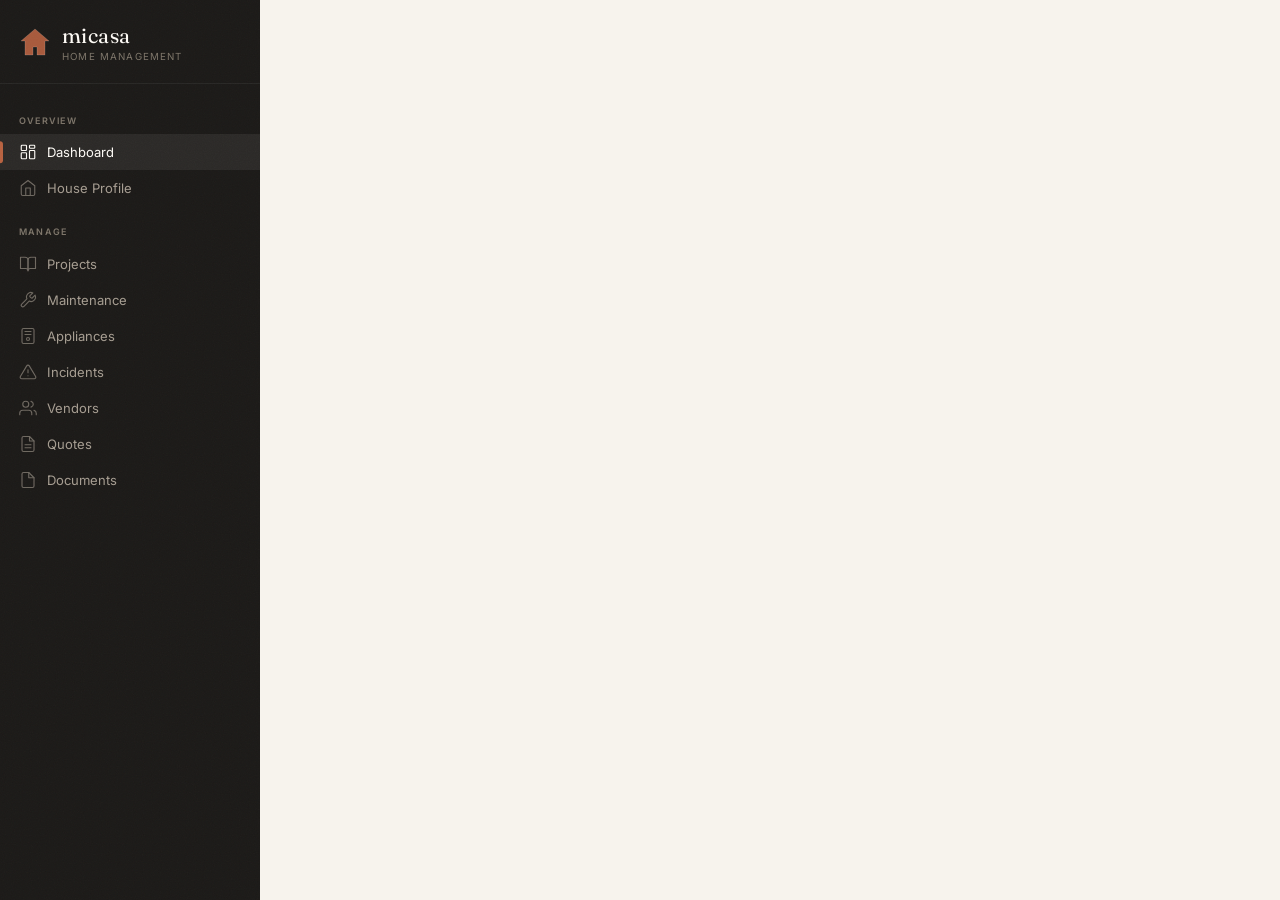
==== web/index.html @ 3060ce71 "feat: add standalone REST API server (micasa-web) with web frontend Add a separate HTTP server binar" ====
<!DOCTYPE html>
<html lang="en">
<head>
<meta charset="UTF-8">
<meta name="viewport" content="width=device-width, initial-scale=1.0">
<title>micasa — Home Management</title>
<link rel="preconnect" href="https://fonts.googleapis.com">
<link rel="preconnect" href="https://fonts.gstatic.com" crossorigin>
<link href="https://fonts.googleapis.com/css2?family=DM+Serif+Display:ital@0;1&family=Fraunces:ital,opsz,wght@0,9..144,300..900;1,9..144,300..900&family=Inter:wght@300..700&family=JetBrains+Mono:wght@400;500&display=swap" rel="stylesheet">
<style>
/* ═══════════════════════════════════════════
   CSS CUSTOM PROPERTIES
   ═══════════════════════════════════════════ */
:root {
  /* Palette — warm earth, sage, slate */
  --clay:        #B8613F;
  --clay-light:  #D4885E;
  --clay-dark:   #8F4A2E;
  --sage:        #7A8B6F;
  --sage-light:  #A3B496;
  --sage-pale:   #E8EDE4;
  --slate:       #5B7B8A;
  --slate-light: #8AACBA;
  --slate-pale:  #E3EDF1;

  /* Neutrals */
  --linen:       #F7F3ED;
  --cream:       #FFFCF7;
  --warm-100:    #F0EBE3;
  --warm-200:    #E3DCD2;
  --warm-300:    #C9C0B4;
  --warm-400:    #A69D91;
  --warm-500:    #7D7569;
  --warm-600:    #5A544A;
  --charcoal:    #2D2A26;
  --ink:         #1A1816;

  /* Semantic */
  --danger:      #C45041;
  --danger-bg:   #FDF0EE;
  --warning:     #C4883A;
  --warning-bg:  #FDF6ED;
  --success:     #5A8A5E;
  --success-bg:  #EFF5EF;
  --info:        #5B7B8A;
  --info-bg:     #EDF3F6;

  /* Typography */
  --font-display: 'Fraunces', 'DM Serif Display', Georgia, serif;
  --font-body:    'Inter', -apple-system, sans-serif;
  --font-mono:    'JetBrains Mono', monospace;

  /* Spacing */
  --sidebar-w: 260px;
  --header-h:  0px;
  --radius:    10px;
  --radius-sm: 6px;
  --radius-lg: 16px;

  /* Shadows */
  --shadow-sm:  0 1px 3px rgba(45,42,38,.06), 0 1px 2px rgba(45,42,38,.04);
  --shadow-md:  0 4px 12px rgba(45,42,38,.08), 0 2px 4px rgba(45,42,38,.04);
  --shadow-lg:  0 12px 40px rgba(45,42,38,.12), 0 4px 12px rgba(45,42,38,.06);
  --shadow-xl:  0 24px 60px rgba(45,42,38,.16), 0 8px 20px rgba(45,42,38,.08);

  /* Transitions */
  --ease-out: cubic-bezier(.16,1,.3,1);
  --ease-spring: cubic-bezier(.34,1.56,.64,1);
}

/* ═══════════════════════════════════════════
   RESET & BASE
   ═══════════════════════════════════════════ */
*, *::before, *::after { box-sizing: border-box; margin: 0; padding: 0; }

html {
  font-size: 15px;
  -webkit-font-smoothing: antialiased;
  -moz-osx-font-smoothing: grayscale;
}

body {
  font-family: var(--font-body);
  color: var(--charcoal);
  background: var(--linen);
  line-height: 1.6;
  overflow: hidden;
  height: 100vh;
}

h1,h2,h3,h4 {
  font-family: var(--font-display);
  font-weight: 400;
  line-height: 1.2;
  letter-spacing: -0.01em;
}

a { color: var(--clay); text-decoration: none; }
a:hover { color: var(--clay-dark); }

button {
  font-family: var(--font-body);
  cursor: pointer;
  border: none;
  background: none;
  font-size: inherit;
}

input, select, textarea {
  font-family: var(--font-body);
  font-size: 0.93rem;
  border: 1.5px solid var(--warm-200);
  border-radius: var(--radius-sm);
  padding: 0.55rem 0.75rem;
  background: var(--cream);
  color: var(--charcoal);
  transition: border-color .2s, box-shadow .2s;
  width: 100%;
}

input:focus, select:focus, textarea:focus {
  outline: none;
  border-color: var(--clay);
  box-shadow: 0 0 0 3px rgba(184,97,63,.12);
}

textarea { resize: vertical; min-height: 80px; }
select { cursor: pointer; }

table {
  width: 100%;
  border-collapse: separate;
  border-spacing: 0;
}

/* Scrollbar */
::-webkit-scrollbar { width: 6px; height: 6px; }
::-webkit-scrollbar-track { background: transparent; }
::-webkit-scrollbar-thumb { background: var(--warm-300); border-radius: 3px; }
::-webkit-scrollbar-thumb:hover { background: var(--warm-400); }

/* ═══════════════════════════════════════════
   LAYOUT
   ═══════════════════════════════════════════ */
.app {
  display: flex;
  height: 100vh;
  overflow: hidden;
}

/* ═══════════════════════════════════════════
   SIDEBAR
   ═══════════════════════════════════════════ */
.sidebar {
  width: var(--sidebar-w);
  min-width: var(--sidebar-w);
  background: var(--ink);
  color: var(--warm-300);
  display: flex;
  flex-direction: column;
  overflow: hidden;
  position: relative;
  z-index: 100;
}

/* Grain texture overlay */
.sidebar::after {
  content: '';
  position: absolute;
  inset: 0;
  background: url("data:image/svg+xml,%3Csvg viewBox='0 0 256 256' xmlns='http://www.w3.org/2000/svg'%3E%3Cfilter id='n'%3E%3CfeTurbulence type='fractalNoise' baseFrequency='0.9' numOctaves='4' stitchTiles='stitch'/%3E%3C/filter%3E%3Crect width='256' height='256' filter='url(%23n)' opacity='0.04'/%3E%3C/svg%3E");
  pointer-events: none;
}

.sidebar-brand {
  padding: 1.5rem 1.25rem 1.25rem;
  border-bottom: 1px solid rgba(255,255,255,.06);
  display: flex;
  align-items: center;
  gap: 0.75rem;
}

.sidebar-brand svg {
  width: 32px;
  height: 32px;
  flex-shrink: 0;
}

.sidebar-brand h1 {
  font-family: var(--font-display);
  font-size: 1.4rem;
  color: var(--cream);
  font-weight: 400;
  letter-spacing: 0.02em;
  font-variation-settings: 'opsz' 48;
}

.sidebar-brand small {
  display: block;
  font-family: var(--font-body);
  font-size: 0.65rem;
  text-transform: uppercase;
  letter-spacing: 0.12em;
  color: var(--warm-500);
  margin-top: 1px;
}

.sidebar-nav {
  flex: 1;
  padding: 0.75rem 0;
  overflow-y: auto;
}

.nav-section-label {
  font-size: 0.6rem;
  text-transform: uppercase;
  letter-spacing: 0.14em;
  color: var(--warm-500);
  padding: 1.25rem 1.25rem 0.4rem;
  font-weight: 600;
}

.nav-item {
  display: flex;
  align-items: center;
  gap: 0.7rem;
  padding: 0.6rem 1.25rem;
  color: var(--warm-400);
  font-size: 0.87rem;
  font-weight: 400;
  transition: all .15s ease;
  cursor: pointer;
  position: relative;
  border: none;
  background: none;
  width: 100%;
  text-align: left;
}

.nav-item:hover {
  color: var(--cream);
  background: rgba(255,255,255,.04);
}

.nav-item.active {
  color: var(--cream);
  background: rgba(255,255,255,.07);
}

.nav-item.active::before {
  content: '';
  position: absolute;
  left: 0;
  top: 50%;
  transform: translateY(-50%);
  width: 3px;
  height: 60%;
  background: var(--clay);
  border-radius: 0 3px 3px 0;
}

.nav-item svg {
  width: 18px;
  height: 18px;
  opacity: .6;
  flex-shrink: 0;
}

.nav-item.active svg,
.nav-item:hover svg { opacity: 1; }

.nav-badge {
  margin-left: auto;
  background: var(--clay);
  color: var(--cream);
  font-size: 0.65rem;
  font-weight: 600;
  padding: 0.1rem 0.45rem;
  border-radius: 10px;
  min-width: 18px;
  text-align: center;
}

/* ═══════════════════════════════════════════
   MAIN CONTENT
   ═══════════════════════════════════════════ */
.main {
  flex: 1;
  overflow-y: auto;
  overflow-x: hidden;
  padding: 2rem 2.5rem;
  scroll-behavior: smooth;
}

.page { display: none; animation: fadeUp .35s var(--ease-out); }
.page.active { display: block; }

@keyframes fadeUp {
  from { opacity: 0; transform: translateY(12px); }
  to   { opacity: 1; transform: translateY(0); }
}

.page-header {
  display: flex;
  align-items: flex-end;
  justify-content: space-between;
  margin-bottom: 1.75rem;
  gap: 1rem;
}

.page-header h2 {
  font-size: 1.8rem;
  color: var(--ink);
  font-variation-settings: 'opsz' 48;
}

.page-header p {
  color: var(--warm-500);
  font-size: 0.85rem;
  margin-top: 0.2rem;
}

/* ═══════════════════════════════════════════
   BUTTONS
   ═══════════════════════════════════════════ */
.btn {
  display: inline-flex;
  align-items: center;
  gap: 0.4rem;
  padding: 0.55rem 1.1rem;
  border-radius: var(--radius-sm);
  font-size: 0.85rem;
  font-weight: 500;
  transition: all .2s var(--ease-out);
  white-space: nowrap;
}

.btn svg { width: 16px; height: 16px; }

.btn-primary {
  background: var(--clay);
  color: white;
  box-shadow: 0 1px 3px rgba(184,97,63,.25);
}
.btn-primary:hover {
  background: var(--clay-dark);
  transform: translateY(-1px);
  box-shadow: 0 4px 12px rgba(184,97,63,.3);
}

.btn-secondary {
  background: var(--cream);
  color: var(--charcoal);
  border: 1.5px solid var(--warm-200);
}
.btn-secondary:hover {
  border-color: var(--warm-300);
  background: white;
}

.btn-danger {
  background: var(--danger);
  color: white;
}
.btn-danger:hover { background: #a8392c; }

.btn-ghost {
  color: var(--warm-500);
  padding: 0.4rem 0.6rem;
}
.btn-ghost:hover { color: var(--charcoal); background: var(--warm-100); }

.btn-sm { padding: 0.35rem 0.75rem; font-size: 0.8rem; }

/* ═══════════════════════════════════════════
   CARDS
   ═══════════════════════════════════════════ */
.card {
  background: var(--cream);
  border-radius: var(--radius);
  border: 1px solid var(--warm-200);
  box-shadow: var(--shadow-sm);
  overflow: hidden;
}

.card-header {
  padding: 1rem 1.25rem;
  border-bottom: 1px solid var(--warm-100);
  display: flex;
  align-items: center;
  justify-content: space-between;
}

.card-header h3 {
  font-size: 1rem;
  color: var(--charcoal);
  display: flex;
  align-items: center;
  gap: 0.5rem;
}

.card-body { padding: 1.25rem; }

/* ═══════════════════════════════════════════
   DASHBOARD
   ═══════════════════════════════════════════ */
.dash-greeting {
  margin-bottom: 2rem;
}

.dash-greeting h2 {
  font-size: 2rem;
  font-variation-settings: 'opsz' 72;
  color: var(--ink);
  margin-bottom: 0.25rem;
}

.dash-greeting p {
  color: var(--warm-500);
  font-size: 0.9rem;
}

.dash-stats {
  display: grid;
  grid-template-columns: repeat(4, 1fr);
  gap: 1rem;
  margin-bottom: 2rem;
}

.stat-card {
  background: var(--cream);
  border: 1px solid var(--warm-200);
  border-radius: var(--radius);
  padding: 1.25rem;
  position: relative;
  overflow: hidden;
  transition: transform .2s var(--ease-out), box-shadow .2s;
}

.stat-card:hover {
  transform: translateY(-2px);
  box-shadow: var(--shadow-md);
}

.stat-card::before {
  content: '';
  position: absolute;
  top: 0;
  left: 0;
  right: 0;
  height: 3px;
}

.stat-card.--danger::before  { background: var(--danger); }
.stat-card.--warning::before { background: var(--warning); }
.stat-card.--success::before { background: var(--success); }
.stat-card.--info::before    { background: var(--info); }

.stat-card .stat-value {
  font-family: var(--font-display);
  font-size: 2rem;
  font-weight: 400;
  line-height: 1;
  margin-bottom: 0.3rem;
  font-variation-settings: 'opsz' 48;
}

.stat-card.--danger .stat-value  { color: var(--danger); }
.stat-card.--warning .stat-value { color: var(--warning); }
.stat-card.--success .stat-value { color: var(--success); }
.stat-card.--info .stat-value    { color: var(--info); }

.stat-card .stat-label {
  font-size: 0.78rem;
  color: var(--warm-500);
  font-weight: 500;
  text-transform: uppercase;
  letter-spacing: 0.06em;
}

.dash-grid {
  display: grid;
  grid-template-columns: 1fr 1fr;
  gap: 1.25rem;
  margin-bottom: 1.25rem;
}

.dash-grid .card { height: fit-content; }

.dash-list {
  list-style: none;
}

.dash-list li {
  padding: 0.7rem 0;
  border-bottom: 1px solid var(--warm-100);
  display: flex;
  align-items: center;
  gap: 0.75rem;
  font-size: 0.87rem;
}

.dash-list li:last-child { border-bottom: none; }

.dash-list .dot {
  width: 8px;
  height: 8px;
  border-radius: 50%;
  flex-shrink: 0;
}

.dash-list .dot.--urgent   { background: var(--danger); box-shadow: 0 0 6px rgba(196,80,65,.4); }
.dash-list .dot.--soon     { background: var(--warning); }
.dash-list .dot.--whenever { background: var(--sage); }
.dash-list .dot.--overdue  { background: var(--danger); }
.dash-list .dot.--upcoming { background: var(--warning); }
.dash-list .dot.--active   { background: var(--success); }
.dash-list .dot.--expiring { background: var(--warning); }

.dash-list .meta {
  margin-left: auto;
  font-size: 0.75rem;
  color: var(--warm-400);
  white-space: nowrap;
}

.dash-empty {
  padding: 1.5rem;
  text-align: center;
  color: var(--warm-400);
  font-size: 0.85rem;
  font-style: italic;
}

/* ═══════════════════════════════════════════
   BADGES
   ═══════════════════════════════════════════ */
.badge {
  display: inline-flex;
  align-items: center;
  gap: 0.3rem;
  padding: 0.15rem 0.55rem;
  border-radius: 20px;
  font-size: 0.72rem;
  font-weight: 600;
  text-transform: uppercase;
  letter-spacing: 0.04em;
  white-space: nowrap;
}

.badge.--urgent    { background: var(--danger-bg); color: var(--danger); }
.badge.--soon      { background: var(--warning-bg); color: var(--warning); }
.badge.--whenever  { background: var(--sage-pale); color: var(--sage); }
.badge.--open      { background: var(--danger-bg); color: var(--danger); }
.badge.--in_progress { background: var(--warning-bg); color: var(--warning); }
.badge.--ideating  { background: var(--warm-100); color: var(--warm-500); }
.badge.--planned   { background: var(--info-bg); color: var(--info); }
.badge.--quoted    { background: var(--slate-pale); color: var(--slate); }
.badge.--underway  { background: var(--warning-bg); color: var(--warning); }
.badge.--delayed   { background: var(--danger-bg); color: var(--danger); }
.badge.--completed { background: var(--success-bg); color: var(--success); }
.badge.--abandoned { background: var(--warm-100); color: var(--warm-400); }

/* ═══════════════════════════════════════════
   DATA TABLES
   ═══════════════════════════════════════════ */
.table-toolbar {
  display: flex;
  align-items: center;
  justify-content: space-between;
  gap: 1rem;
  margin-bottom: 1rem;
}

.table-search {
  position: relative;
  flex: 1;
  max-width: 340px;
}

.table-search input {
  padding-left: 2.2rem;
  background: var(--cream);
}

.table-search svg {
  position: absolute;
  left: 0.7rem;
  top: 50%;
  transform: translateY(-50%);
  width: 16px;
  height: 16px;
  color: var(--warm-400);
}

.data-table-wrap {
  background: var(--cream);
  border: 1px solid var(--warm-200);
  border-radius: var(--radius);
  overflow: hidden;
  box-shadow: var(--shadow-sm);
}

.data-table {
  font-size: 0.85rem;
}

.data-table thead th {
  background: var(--warm-100);
  padding: 0.7rem 1rem;
  text-align: left;
  font-size: 0.72rem;
  font-weight: 600;
  text-transform: uppercase;
  letter-spacing: 0.08em;
  color: var(--warm-500);
  border-bottom: 1px solid var(--warm-200);
  white-space: nowrap;
  cursor: pointer;
  user-select: none;
  transition: color .15s;
  position: relative;
}

.data-table thead th:hover { color: var(--charcoal); }

.data-table thead th .sort-arrow {
  display: inline-block;
  margin-left: 0.3rem;
  opacity: 0;
  transition: opacity .15s;
}

.data-table thead th:hover .sort-arrow { opacity: 0.4; }
.data-table thead th.sorted .sort-arrow { opacity: 1; color: var(--clay); }

.data-table tbody tr {
  transition: background .1s;
}

.data-table tbody tr:hover {
  background: var(--warm-100);
}

.data-table tbody td {
  padding: 0.65rem 1rem;
  border-bottom: 1px solid var(--warm-100);
  vertical-align: middle;
}

.data-table tbody tr:last-child td { border-bottom: none; }

.data-table .cell-money {
  font-family: var(--font-mono);
  font-size: 0.82rem;
  text-align: right;
}

.data-table .cell-date {
  white-space: nowrap;
  color: var(--warm-500);
}

.data-table .cell-actions {
  text-align: right;
  white-space: nowrap;
}

.data-table .cell-actions button {
  padding: 0.25rem 0.4rem;
  border-radius: 4px;
  color: var(--warm-400);
  transition: all .15s;
}

.data-table .cell-actions button:hover {
  color: var(--charcoal);
  background: var(--warm-200);
}

.data-table .cell-actions button.--delete:hover {
  color: var(--danger);
  background: var(--danger-bg);
}

.table-empty {
  text-align: center;
  padding: 3rem 1rem;
  color: var(--warm-400);
}

.table-empty svg {
  width: 40px;
  height: 40px;
  margin-bottom: 0.75rem;
  opacity: .3;
}

/* ═══════════════════════════════════════════
   MODAL
   ═══════════════════════════════════════════ */
.modal-overlay {
  position: fixed;
  inset: 0;
  background: rgba(26,24,22,.45);
  backdrop-filter: blur(4px);
  z-index: 1000;
  display: flex;
  align-items: center;
  justify-content: center;
  padding: 2rem;
  animation: modalOverlayIn .25s ease;
}

@keyframes modalOverlayIn {
  from { opacity: 0; }
  to   { opacity: 1; }
}

.modal {
  background: var(--cream);
  border-radius: var(--radius-lg);
  width: 100%;
  max-width: 600px;
  max-height: 85vh;
  overflow-y: auto;
  box-shadow: var(--shadow-xl);
  animation: modalIn .3s var(--ease-spring);
}

@keyframes modalIn {
  from { opacity: 0; transform: scale(.96) translateY(10px); }
  to   { opacity: 1; transform: scale(1) translateY(0); }
}

.modal-header {
  padding: 1.25rem 1.5rem;
  border-bottom: 1px solid var(--warm-100);
  display: flex;
  align-items: center;
  justify-content: space-between;
  position: sticky;
  top: 0;
  background: var(--cream);
  z-index: 1;
}

.modal-header h3 {
  font-size: 1.15rem;
  font-family: var(--font-display);
}

.modal-close {
  width: 32px;
  height: 32px;
  border-radius: 50%;
  display: flex;
  align-items: center;
  justify-content: center;
  color: var(--warm-400);
  transition: all .15s;
}

.modal-close:hover {
  background: var(--warm-100);
  color: var(--charcoal);
}

.modal-body { padding: 1.5rem; }

.form-grid {
  display: grid;
  grid-template-columns: 1fr 1fr;
  gap: 1rem;
}

.form-group {
  display: flex;
  flex-direction: column;
  gap: 0.3rem;
}

.form-group.--full { grid-column: 1 / -1; }

.form-group label {
  font-size: 0.78rem;
  font-weight: 600;
  color: var(--warm-500);
  text-transform: uppercase;
  letter-spacing: 0.04em;
}

.modal-footer {
  padding: 1rem 1.5rem;
  border-top: 1px solid var(--warm-100);
  display: flex;
  justify-content: flex-end;
  gap: 0.75rem;
  position: sticky;
  bottom: 0;
  background: var(--cream);
}

/* ═══════════════════════════════════════════
   HOUSE PROFILE
   ═══════════════════════════════════════════ */
.profile-grid {
  display: grid;
  grid-template-columns: 1fr 1fr;
  gap: 1.25rem;
}

.profile-section h3 {
  font-size: 1rem;
  margin-bottom: 0.75rem;
  padding-bottom: 0.5rem;
  border-bottom: 1px solid var(--warm-200);
  color: var(--charcoal);
  display: flex;
  align-items: center;
  gap: 0.5rem;
}

.profile-field {
  display: flex;
  justify-content: space-between;
  padding: 0.45rem 0;
  font-size: 0.87rem;
  border-bottom: 1px dotted var(--warm-200);
}

.profile-field:last-child { border-bottom: none; }

.profile-field .label {
  color: var(--warm-500);
  font-size: 0.8rem;
}

.profile-field .value {
  font-weight: 500;
  text-align: right;
}

/* ═══════════════════════════════════════════
   TOAST
   ═══════════════════════════════════════════ */
.toast-container {
  position: fixed;
  bottom: 1.5rem;
  right: 1.5rem;
  z-index: 2000;
  display: flex;
  flex-direction: column;
  gap: 0.5rem;
}

.toast {
  background: var(--ink);
  color: var(--cream);
  padding: 0.75rem 1.25rem;
  border-radius: var(--radius-sm);
  font-size: 0.85rem;
  box-shadow: var(--shadow-lg);
  animation: toastIn .3s var(--ease-spring), toastOut .3s ease 2.7s forwards;
  display: flex;
  align-items: center;
  gap: 0.5rem;
}

@keyframes toastIn {
  from { opacity: 0; transform: translateY(10px) scale(.95); }
  to   { opacity: 1; transform: translateY(0) scale(1); }
}
@keyframes toastOut {
  to { opacity: 0; transform: translateY(-5px); }
}

/* ═══════════════════════════════════════════
   RESPONSIVE
   ═══════════════════════════════════════════ */
@media (max-width: 1024px) {
  .dash-stats { grid-template-columns: repeat(2, 1fr); }
  .dash-grid  { grid-template-columns: 1fr; }
  .profile-grid { grid-template-columns: 1fr; }
}

@media (max-width: 768px) {
  .sidebar { width: 60px; min-width: 60px; }
  .sidebar-brand small, .nav-section-label, .nav-item span, .nav-badge { display: none; }
  .sidebar-brand h1 { display: none; }
  .nav-item { justify-content: center; padding: 0.7rem; }
  .nav-item svg { margin: 0; }
  .main { padding: 1.25rem; }
  .form-grid { grid-template-columns: 1fr; }
  .page-header { flex-direction: column; align-items: flex-start; }
}
</style>
</head>
<body>

<div class="app">
  <!-- ═════════════ SIDEBAR ═════════════ -->
  <aside class="sidebar">
    <div class="sidebar-brand">
      <svg viewBox="0 0 32 32" fill="none"><path d="M16 2L2 14h4v14h8v-8h4v8h8V14h4L16 2z" fill="#B8613F" opacity=".9"/><path d="M16 2L2 14h4v14h8v-8h4v8h8V14h4L16 2z" fill="none" stroke="#F7F3ED" stroke-width="0.5" opacity=".3"/></svg>
      <div>
        <h1>micasa</h1>
        <small>Home Management</small>
      </div>
    </div>
    <nav class="sidebar-nav">
      <div class="nav-section-label">Overview</div>
      <button class="nav-item active" data-page="dashboard">
        <svg viewBox="0 0 24 24" fill="none" stroke="currentColor" stroke-width="1.5" stroke-linecap="round" stroke-linejoin="round"><rect x="3" y="3" width="7" height="7" rx="1"/><rect x="14" y="3" width="7" height="4" rx="1"/><rect x="14" y="10" width="7" height="11" rx="1"/><rect x="3" y="13" width="7" height="8" rx="1"/></svg>
        <span>Dashboard</span>
      </button>
      <button class="nav-item" data-page="house">
        <svg viewBox="0 0 24 24" fill="none" stroke="currentColor" stroke-width="1.5" stroke-linecap="round" stroke-linejoin="round"><path d="M3 9l9-7 9 7v11a2 2 0 01-2 2H5a2 2 0 01-2-2z"/><polyline points="9 22 9 12 15 12 15 22"/></svg>
        <span>House Profile</span>
      </button>

      <div class="nav-section-label">Manage</div>
      <button class="nav-item" data-page="projects">
        <svg viewBox="0 0 24 24" fill="none" stroke="currentColor" stroke-width="1.5" stroke-linecap="round" stroke-linejoin="round"><path d="M2 3h6a4 4 0 014 4v14a3 3 0 00-3-3H2z"/><path d="M22 3h-6a4 4 0 00-4 4v14a3 3 0 013-3h7z"/></svg>
        <span>Projects</span>
      </button>
      <button class="nav-item" data-page="maintenance">
        <svg viewBox="0 0 24 24" fill="none" stroke="currentColor" stroke-width="1.5" stroke-linecap="round" stroke-linejoin="round"><path d="M14.7 6.3a1 1 0 000 1.4l1.6 1.6a1 1 0 001.4 0l3.77-3.77a6 6 0 01-7.94 7.94l-6.91 6.91a2.12 2.12 0 01-3-3l6.91-6.91a6 6 0 017.94-7.94l-3.76 3.76z"/></svg>
        <span>Maintenance</span>
      </button>
      <button class="nav-item" data-page="appliances">
        <svg viewBox="0 0 24 24" fill="none" stroke="currentColor" stroke-width="1.5" stroke-linecap="round" stroke-linejoin="round"><rect x="4" y="2" width="16" height="20" rx="2"/><line x1="8" y1="6" x2="16" y2="6"/><line x1="8" y1="10" x2="16" y2="10"/><circle cx="12" cy="16" r="2"/></svg>
        <span>Appliances</span>
      </button>
      <button class="nav-item" data-page="incidents">
        <svg viewBox="0 0 24 24" fill="none" stroke="currentColor" stroke-width="1.5" stroke-linecap="round" stroke-linejoin="round"><path d="M10.29 3.86L1.82 18a2 2 0 001.71 3h16.94a2 2 0 001.71-3L13.71 3.86a2 2 0 00-3.42 0z"/><line x1="12" y1="9" x2="12" y2="13"/><line x1="12" y1="17" x2="12.01" y2="17"/></svg>
        <span>Incidents</span>
        <span class="nav-badge" id="incident-badge" style="display:none">0</span>
      </button>
      <button class="nav-item" data-page="vendors">
        <svg viewBox="0 0 24 24" fill="none" stroke="currentColor" stroke-width="1.5" stroke-linecap="round" stroke-linejoin="round"><path d="M17 21v-2a4 4 0 00-4-4H5a4 4 0 00-4 4v2"/><circle cx="9" cy="7" r="4"/><path d="M23 21v-2a4 4 0 00-3-3.87"/><path d="M16 3.13a4 4 0 010 7.75"/></svg>
        <span>Vendors</span>
      </button>
      <button class="nav-item" data-page="quotes">
        <svg viewBox="0 0 24 24" fill="none" stroke="currentColor" stroke-width="1.5" stroke-linecap="round" stroke-linejoin="round"><path d="M14 2H6a2 2 0 00-2 2v16a2 2 0 002 2h12a2 2 0 002-2V8z"/><polyline points="14 2 14 8 20 8"/><line x1="16" y1="13" x2="8" y2="13"/><line x1="16" y1="17" x2="8" y2="17"/></svg>
        <span>Quotes</span>
      </button>
      <button class="nav-item" data-page="documents">
        <svg viewBox="0 0 24 24" fill="none" stroke="currentColor" stroke-width="1.5" stroke-linecap="round" stroke-linejoin="round"><path d="M13 2H6a2 2 0 00-2 2v16a2 2 0 002 2h12a2 2 0 002-2V9z"/><polyline points="13 2 13 9 20 9"/></svg>
        <span>Documents</span>
      </button>
    </nav>
  </aside>

  <!-- ═════════════ MAIN ═════════════ -->
  <main class="main">

    <!-- DASHBOARD -->
    <div class="page active" id="page-dashboard"></div>

    <!-- HOUSE PROFILE -->
    <div class="page" id="page-house"></div>

    <!-- PROJECTS -->
    <div class="page" id="page-projects"></div>

    <!-- MAINTENANCE -->
    <div class="page" id="page-maintenance"></div>

    <!-- APPLIANCES -->
    <div class="page" id="page-appliances"></div>

    <!-- INCIDENTS -->
    <div class="page" id="page-incidents"></div>

    <!-- VENDORS -->
    <div class="page" id="page-vendors"></div>

    <!-- QUOTES -->
    <div class="page" id="page-quotes"></div>

    <!-- DOCUMENTS -->
    <div class="page" id="page-documents"></div>
  </main>
</div>

<!-- MODAL MOUNT -->
<div id="modal-root"></div>

<!-- TOAST -->
<div class="toast-container" id="toast-container"></div>

<script>
/* ═══════════════════════════════════════════════════
   micasa Web — API-backed App
   ═══════════════════════════════════════════════════ */

// ── API Client ─────────────────────────────────────
const api = {
  get:  path => fetch(path).then(r => { if (!r.ok) throw new Error(r.statusText); return r.json(); }),
  post: (path, body) => fetch(path, {method:'POST', headers:{'Content-Type':'application/json'}, body:JSON.stringify(body)}).then(r => { if (!r.ok) return r.json().then(e => { throw new Error(e.error||r.statusText); }); return r.json(); }),
  put:  (path, body) => fetch(path, {method:'PUT', headers:{'Content-Type':'application/json'}, body:JSON.stringify(body)}).then(r => { if (!r.ok) return r.json().then(e => { throw new Error(e.error||r.statusText); }); return r.json(); }),
  del:  path => fetch(path, {method:'DELETE'}).then(r => { if (!r.ok) return r.json().then(e => { throw new Error(e.error||r.statusText); }); }),
};

// ── Helpers ────────────────────────────────────────
const $ = s => document.querySelector(s);
const $$ = s => [...document.querySelectorAll(s)];
const el = (tag, attrs={}, ...children) => {
  const e = document.createElement(tag);
  for (const [k,v] of Object.entries(attrs)) {
    if (k === 'class') e.className = v;
    else if (k.startsWith('on')) e.addEventListener(k.slice(2).toLowerCase(), v);
    else if (k === 'html') e.innerHTML = v;
    else e.setAttribute(k, v);
  }
  children.flat(Infinity).forEach(c => {
    if (typeof c === 'string') e.appendChild(document.createTextNode(c));
    else if (c) e.appendChild(c);
  });
  return e;
};

const money = cents => cents == null ? '—' : '$' + (cents/100).toLocaleString('en-US', {minimumFractionDigits:0, maximumFractionDigits:0});
const moneyFull = cents => cents == null ? '—' : '$' + (cents/100).toLocaleString('en-US', {minimumFractionDigits:2, maximumFractionDigits:2});
const fmtDate = d => d ? new Date(d).toLocaleDateString('en-US', {month:'short', day:'numeric', year:'numeric'}) : '—';
const relDate = d => {
  if (!d) return '—';
  const diff = Math.floor((new Date(d) - new Date()) / 86400000);
  if (diff === 0) return 'Today';
  if (diff === 1) return 'Tomorrow';
  if (diff === -1) return 'Yesterday';
  if (diff > 0 && diff <= 30) return `In ${diff}d`;
  if (diff < 0 && diff >= -30) return `${-diff}d ago`;
  return fmtDate(d);
};
const daysUntil = d => d ? Math.floor((new Date(d) - new Date()) / 86400000) : null;

function nextDue(lastServiced, intervalMonths) {
  if (!lastServiced || !intervalMonths) return null;
  const d = new Date(lastServiced);
  d.setMonth(d.getMonth() + intervalMonths);
  return d.toISOString().slice(0,10);
}

// Date helper for converting JS date input values to RFC3339 for the API.
function toRFC3339(dateStr) {
  if (!dateStr) return null;
  return new Date(dateStr + 'T00:00:00').toISOString();
}

// Extract a YYYY-MM-DD date string from an RFC3339 or ISO string.
function toDateInput(isoStr) {
  if (!isoStr) return '';
  return isoStr.slice(0, 10);
}

// ── Toast ──────────────────────────────────────────
function toast(msg) {
  const t = el('div', {class:'toast'}, msg);
  $('#toast-container').appendChild(t);
  setTimeout(() => t.remove(), 3200);
}

// ── Modal ──────────────────────────────────────────
function openModal(title, bodyEl, onSave) {
  const root = $('#modal-root');
  const overlay = el('div', {class:'modal-overlay'});
  const modal = el('div', {class:'modal'},
    el('div', {class:'modal-header'},
      el('h3', {}, title),
      el('button', {class:'modal-close', onClick:()=>closeModal(), html:'<svg width="18" height="18" viewBox="0 0 24 24" fill="none" stroke="currentColor" stroke-width="2"><line x1="18" y1="6" x2="6" y2="18"/><line x1="6" y1="6" x2="18" y2="18"/></svg>'})
    ),
    el('div', {class:'modal-body'}, bodyEl),
    el('div', {class:'modal-footer'},
      el('button', {class:'btn btn-secondary', onClick:()=>closeModal()}, 'Cancel'),
      el('button', {class:'btn btn-primary', onClick:()=>{ onSave(); closeModal(); }}, 'Save')
    )
  );
  overlay.appendChild(modal);
  overlay.addEventListener('click', e => { if (e.target === overlay) closeModal(); });
  root.appendChild(overlay);
  const firstInput = modal.querySelector('input, select, textarea');
  if (firstInput) setTimeout(() => firstInput.focus(), 100);
}

function closeModal() { $('#modal-root').innerHTML = ''; }

function confirmDelete(entityName, onConfirm) {
  const root = $('#modal-root');
  const overlay = el('div', {class:'modal-overlay'});
  const modal = el('div', {class:'modal', style:'max-width:400px'},
    el('div', {class:'modal-header'}, el('h3', {}, 'Confirm Delete')),
    el('div', {class:'modal-body'}, el('p', {}, `Are you sure you want to delete this ${entityName}? This action can be undone.`)),
    el('div', {class:'modal-footer'},
      el('button', {class:'btn btn-secondary', onClick:()=>closeModal()}, 'Cancel'),
      el('button', {class:'btn btn-danger', onClick:()=>{ onConfirm(); closeModal(); }}, 'Delete')
    )
  );
  overlay.appendChild(modal);
  overlay.addEventListener('click', e => { if (e.target === overlay) closeModal(); });
  root.appendChild(overlay);
}

// ── Form Helpers ───────────────────────────────────
function formField(label, inputEl, full=false) {
  return el('div', {class:'form-group' + (full ? ' --full' : '')},
    el('label', {}, label), inputEl
  );
}

function textInput(value='', placeholder='') {
  const inp = el('input', {type:'text', placeholder, value});
  return inp;
}

function numberInput(value='', placeholder='') {
  const inp = el('input', {type:'number', placeholder, value:value||''});
  return inp;
}

function dateInput(value='') {
  return el('input', {type:'date', value:value||''});
}

function selectInput(options, selected='') {
  const sel = el('select', {});
  options.forEach(([val, label]) => {
    const opt = el('option', {value:val}, label);
    if (val === selected) opt.selected = true;
    sel.appendChild(opt);
  });
  return sel;
}

function textareaInput(value='', placeholder='') {
  const ta = el('textarea', {placeholder}, value);
  return ta;
}

function moneyInput(cents) {
  const inp = el('input', {type:'number', step:'0.01', placeholder:'0.00', value: cents ? (cents/100).toFixed(2) : ''});
  return inp;
}

function moneyVal(inp) {
  const v = parseFloat(inp.value);
  return isNaN(v) ? 0 : Math.round(v * 100);
}

// ── Sorting helper ─────────────────────────────────
let sortState = {};

function sortedData(key, arr) {
  const s = sortState[key];
  if (!s) return arr;
  return [...arr].sort((a,b) => {
    let va = a[s.col], vb = b[s.col];
    if (va == null) va = '';
    if (vb == null) vb = '';
    if (typeof va === 'number') return s.dir === 'asc' ? va-vb : vb-va;
    return s.dir === 'asc' ? String(va).localeCompare(String(vb)) : String(vb).localeCompare(String(va));
  });
}

// ═══════════════════════════════════════════════════
// PAGE RENDERERS
// ═══════════════════════════════════════════════════

// ── DASHBOARD ──────────────────────────────────────
async function renderDashboard() {
  const page = $('#page-dashboard');
  const data = await api.get('/api/dashboard');

  const openIncidents = data.incidents || [];
  const maintenanceItems = data.maintenance || [];
  const overdue = maintenanceItems.filter(m => {
    const nd = nextDue(m.LastServicedAt, m.IntervalMonths);
    return nd && daysUntil(nd) < 0;
  });
  const upcoming = maintenanceItems.filter(m => {
    const nd = nextDue(m.LastServicedAt, m.IntervalMonths);
    return nd && daysUntil(nd) >= 0 && daysUntil(nd) <= 30;
  });
  const activeProjects = data.activeProjects || [];
  const expiringWarranties = data.expiringWarranties || [];
  const house = data.house || {};

  // Update incident badge
  const badge = $('#incident-badge');
  if (openIncidents.length > 0) {
    badge.style.display = '';
    badge.textContent = openIncidents.length;
  } else {
    badge.style.display = 'none';
  }

  const timeGreeting = (() => {
    const h = new Date().getHours();
    if (h < 12) return 'Good morning';
    if (h < 17) return 'Good afternoon';
    return 'Good evening';
  })();

  page.innerHTML = '';
  page.appendChild(el('div', {class:'dash-greeting'},
    el('h2', {}, `${timeGreeting}`),
    el('p', {}, `Here's what's happening at ${house.Nickname || 'your home'}`)
  ));

  // Stats row
  const stats = el('div', {class:'dash-stats'},
    statCard(openIncidents.length, 'Open Incidents', '--danger'),
    statCard(overdue.length, 'Overdue Tasks', '--warning'),
    statCard(activeProjects.length, 'Active Projects', '--success'),
    statCard(expiringWarranties.length, 'Expiring Soon', '--info'),
  );
  page.appendChild(stats);

  // Grid
  const grid = el('div', {class:'dash-grid'});

  // Incidents card
  grid.appendChild(dashCard('Incidents', openIncidents.length ? openIncidents.map(i =>
    dashItem(i.Title, `badge --${i.Severity}`, i.Severity, relDate(i.DateNoticed))
  ) : null));

  // Overdue
  grid.appendChild(dashCard('Overdue Maintenance', overdue.length ? overdue.map(m => {
    const nd = nextDue(m.LastServicedAt, m.IntervalMonths);
    return dashItem(m.Name, 'dot --overdue', null, relDate(nd));
  }) : null));

  // Upcoming
  grid.appendChild(dashCard('Upcoming Maintenance', upcoming.length ? upcoming.map(m => {
    const nd = nextDue(m.LastServicedAt, m.IntervalMonths);
    return dashItem(m.Name, 'dot --upcoming', null, relDate(nd));
  }) : null));

  // Active projects
  grid.appendChild(dashCard('Active Projects', activeProjects.length ? activeProjects.map(p =>
    dashItem(p.Title, `badge --${p.Status}`, p.Status, p.ProjectType ? p.ProjectType.Name : '')
  ) : null));

  // Warranty
  if (expiringWarranties.length) {
    grid.appendChild(dashCard('Expiring Warranties', expiringWarranties.map(a => {
      const d = daysUntil(a.WarrantyExpiry);
      return dashItem(`${a.Name} (${a.Brand})`, d < 0 ? 'dot --overdue' : 'dot --expiring', null, relDate(a.WarrantyExpiry));
    })));
  }

  // Insurance
  if (house.InsuranceRenewal) {
    const d = daysUntil(house.InsuranceRenewal);
    if (d !== null && d >= -30 && d <= 90) {
      grid.appendChild(dashCard('Insurance Renewal', [
        dashItem(`${house.InsuranceCarrier} — ${house.InsurancePolicy}`, d < 0 ? 'dot --overdue' : 'dot --upcoming', null, relDate(house.InsuranceRenewal))
      ]));
    }
  }

  page.appendChild(grid);
}

function statCard(value, label, cls) {
  return el('div', {class:`stat-card ${cls}`},
    el('div', {class:'stat-value'}, String(value)),
    el('div', {class:'stat-label'}, label)
  );
}

function dashCard(title, items) {
  const card = el('div', {class:'card'});
  card.appendChild(el('div', {class:'card-header'}, el('h3', {}, title)));
  if (!items || !items.length) {
    card.appendChild(el('div', {class:'dash-empty'}, 'All clear'));
  } else {
    const list = el('ul', {class:'dash-list'});
    items.forEach(i => list.appendChild(i));
    card.appendChild(el('div', {class:'card-body', style:'padding:0.5rem 1.25rem'}, list));
  }
  return card;
}

function dashItem(text, indicatorClass, badgeText, meta) {
  const li = el('li', {});
  if (indicatorClass.startsWith('badge')) {
    li.appendChild(el('span', {class:indicatorClass}, badgeText));
  } else {
    li.appendChild(el('span', {class:indicatorClass}));
  }
  li.appendChild(el('span', {}, text));
  if (meta) li.appendChild(el('span', {class:'meta'}, meta));
  return li;
}

// ── HOUSE PROFILE ──────────────────────────────────
async function renderHouse() {
  const page = $('#page-house');
  let h;
  try { h = await api.get('/api/house'); } catch(e) { h = {}; }
  if (!h.ID) h = {}; // empty profile
  page.innerHTML = '';

  const header = el('div', {class:'page-header'},
    el('div', {},
      el('h2', {}, h.Nickname || 'Your Home'),
      el('p', {}, h.AddressLine1 ? `${h.AddressLine1}, ${h.City}, ${h.State} ${h.PostalCode}` : 'No address set')
    ),
    el('button', {class:'btn btn-primary', onClick:()=>editHouse(h)},
      el('span', {html:'<svg width="16" height="16" viewBox="0 0 24 24" fill="none" stroke="currentColor" stroke-width="2"><path d="M11 4H4a2 2 0 00-2 2v14a2 2 0 002 2h14a2 2 0 002-2v-7"/><path d="M18.5 2.5a2.121 2.121 0 013 3L12 15l-4 1 1-4 9.5-9.5z"/></svg>'}),
      'Edit Profile'
    )
  );
  page.appendChild(header);

  const grid = el('div', {class:'profile-grid'});

  grid.appendChild(profileSection('Property Details', [
    ['Year Built', h.YearBuilt || '—'],
    ['Square Feet', h.SquareFeet ? h.SquareFeet.toLocaleString() : '—'],
    ['Lot (sqft)', h.LotSquareFeet ? h.LotSquareFeet.toLocaleString() : '—'],
    ['Bedrooms', h.Bedrooms || '—'],
    ['Bathrooms', h.Bathrooms || '—'],
    ['Parking', h.ParkingType || '—'],
    ['Basement', h.BasementType || '—'],
  ]));

  grid.appendChild(profileSection('Construction', [
    ['Foundation', h.FoundationType || '—'],
    ['Wiring', h.WiringType || '—'],
    ['Roof', h.RoofType || '—'],
    ['Exterior', h.ExteriorType || '—'],
    ['Heating', h.HeatingType || '—'],
    ['Cooling', h.CoolingType || '—'],
    ['Water Source', h.WaterSource || '—'],
    ['Sewer', h.SewerType || '—'],
  ]));

  grid.appendChild(profileSection('Insurance', [
    ['Carrier', h.InsuranceCarrier || '—'],
    ['Policy #', h.InsurancePolicy || '—'],
    ['Renewal', fmtDate(h.InsuranceRenewal)],
  ]));

  grid.appendChild(profileSection('Financials', [
    ['Property Tax', money(h.PropertyTaxCents) + '/yr'],
    ['HOA', h.HOAName ? `${h.HOAName} — ${money(h.HOAFeeCents)}/mo` : 'None'],
  ]));

  page.appendChild(grid);
}

function profileSection(title, fields) {
  const sec = el('div', {class:'card'});
  const body = el('div', {class:'card-body'});
  const h3 = el('div', {class:'profile-section'}, el('h3', {}, title));
  body.appendChild(h3);
  fields.forEach(([label, value]) => {
    body.appendChild(el('div', {class:'profile-field'},
      el('span', {class:'label'}, label),
      el('span', {class:'value'}, String(value))
    ));
  });
  sec.appendChild(body);
  return sec;
}

function editHouse(h) {
  const fields = {};
  const form = el('div', {class:'form-grid'},
    formField('Nickname', fields.Nickname = textInput(h.Nickname||'', 'e.g. The Craftsman')),
    formField('Year Built', fields.YearBuilt = numberInput(h.YearBuilt)),
    formField('Address Line 1', fields.AddressLine1 = textInput(h.AddressLine1||''), true),
    formField('City', fields.City = textInput(h.City||'')),
    formField('State', fields.State = textInput(h.State||'')),
    formField('Postal Code', fields.PostalCode = textInput(h.PostalCode||'')),
    formField('Sqft', fields.SquareFeet = numberInput(h.SquareFeet)),
    formField('Lot Sqft', fields.LotSquareFeet = numberInput(h.LotSquareFeet)),
    formField('Bedrooms', fields.Bedrooms = numberInput(h.Bedrooms)),
    formField('Bathrooms', fields.Bathrooms = numberInput(h.Bathrooms)),
    formField('Foundation', fields.FoundationType = textInput(h.FoundationType||'')),
    formField('Roof', fields.RoofType = textInput(h.RoofType||'')),
    formField('Exterior', fields.ExteriorType = textInput(h.ExteriorType||'')),
    formField('Heating', fields.HeatingType = textInput(h.HeatingType||'')),
    formField('Cooling', fields.CoolingType = textInput(h.CoolingType||'')),
    formField('Insurance Carrier', fields.InsuranceCarrier = textInput(h.InsuranceCarrier||'')),
    formField('Policy #', fields.InsurancePolicy = textInput(h.InsurancePolicy||'')),
    formField('Renewal Date', fields.InsuranceRenewal = dateInput(toDateInput(h.InsuranceRenewal))),
    formField('Annual Property Tax', fields.PropertyTaxCents = moneyInput(h.PropertyTaxCents)),
    formField('HOA Name', fields.HOAName = textInput(h.HOAName||'')),
  );
  openModal('Edit House Profile', form, async () => {
    const body = {
      Nickname: fields.Nickname.value,
      AddressLine1: fields.AddressLine1.value,
      City: fields.City.value,
      State: fields.State.value,
      PostalCode: fields.PostalCode.value,
      YearBuilt: parseInt(fields.YearBuilt.value) || 0,
      SquareFeet: parseInt(fields.SquareFeet.value) || 0,
      LotSquareFeet: parseInt(fields.LotSquareFeet.value) || 0,
      Bedrooms: parseInt(fields.Bedrooms.value) || 0,
      Bathrooms: parseFloat(fields.Bathrooms.value) || 0,
      FoundationType: fields.FoundationType.value,
      RoofType: fields.RoofType.value,
      ExteriorType: fields.ExteriorType.value,
      HeatingType: fields.HeatingType.value,
      CoolingType: fields.CoolingType.value,
      InsuranceCarrier: fields.InsuranceCarrier.value,
      InsurancePolicy: fields.InsurancePolicy.value,
      InsuranceRenewal: toRFC3339(fields.InsuranceRenewal.value),
      PropertyTaxCents: moneyVal(fields.PropertyTaxCents),
      HOAName: fields.HOAName.value,
    };
    await api.put('/api/house', body);
    renderHouse(); toast('House profile updated');
  });
}

// ── GENERIC TABLE PAGE RENDERER ────────────────────
// fetchData is an async function returning the array of items.
function renderTablePage({pageId, title, subtitle, fetchData, columns, onAdd, onEdit, onDelete, searchFields}) {
  const page = $(`#page-${pageId}`);
  page.innerHTML = '';

  const header = el('div', {class:'page-header'},
    el('div', {}, el('h2', {}, title), subtitle ? el('p', {}, subtitle) : null),
    onAdd ? el('button', {class:'btn btn-primary', onClick:onAdd},
      el('span', {html:'<svg width="16" height="16" viewBox="0 0 24 24" fill="none" stroke="currentColor" stroke-width="2"><line x1="12" y1="5" x2="12" y2="19"/><line x1="5" y1="12" x2="19" y2="12"/></svg>'}),
      `Add ${title.replace(/s$/,'')}`
    ) : null
  );
  page.appendChild(header);

  let searchTerm = '';
  const toolbar = el('div', {class:'table-toolbar'});
  const searchWrap = el('div', {class:'table-search'},
    el('span', {html:'<svg viewBox="0 0 24 24" fill="none" stroke="currentColor" stroke-width="2"><circle cx="11" cy="11" r="8"/><line x1="21" y1="21" x2="16.65" y2="16.65"/></svg>'}),
  );
  const searchInput = el('input', {type:'text', placeholder:`Search ${title.toLowerCase()}...`});
  searchWrap.appendChild(searchInput);
  toolbar.appendChild(searchWrap);
  page.appendChild(toolbar);

  const tableWrap = el('div', {class:'data-table-wrap'});
  const table = el('table', {class:'data-table'});
  tableWrap.appendChild(table);
  page.appendChild(tableWrap);

  let cachedItems = [];

  function renderTable(items) {
    cachedItems = items;
    let filtered = items;
    if (searchTerm) {
      const s = searchTerm.toLowerCase();
      filtered = filtered.filter(row => (searchFields||[]).some(f => {
        const v = typeof f === 'function' ? f(row) : row[f];
        return v && String(v).toLowerCase().includes(s);
      }));
    }
    filtered = sortedData(pageId, filtered);

    table.innerHTML = '';
    const thead = el('thead');
    const headRow = el('tr');
    columns.forEach(col => {
      const th = el('th', {});
      th.textContent = col.label;
      const arrow = el('span', {class:'sort-arrow'}, '↕');
      th.appendChild(arrow);
      if (sortState[pageId] && sortState[pageId].col === col.key) {
        th.classList.add('sorted');
        arrow.textContent = sortState[pageId].dir === 'asc' ? '↑' : '↓';
      }
      th.addEventListener('click', () => {
        if (sortState[pageId] && sortState[pageId].col === col.key) {
          sortState[pageId].dir = sortState[pageId].dir === 'asc' ? 'desc' : 'asc';
        } else {
          sortState[pageId] = {col: col.key, dir: 'asc'};
        }
        renderTable(cachedItems);
      });
      headRow.appendChild(th);
    });
    if (onEdit || onDelete) headRow.appendChild(el('th', {style:'width:80px'}));
    thead.appendChild(headRow);
    table.appendChild(thead);

    const tbody = el('tbody');
    if (filtered.length === 0) {
      const td = el('td', {colspan: columns.length + (onEdit||onDelete?1:0), class:'table-empty'}, 'No records found');
      tbody.appendChild(el('tr', {}, td));
    } else {
      filtered.forEach(row => {
        const tr = el('tr');
        columns.forEach(col => {
          const td = el('td', {class: col.class||''});
          if (col.render) {
            const content = col.render(row);
            if (typeof content === 'string') td.innerHTML = content;
            else if (content instanceof HTMLElement) td.appendChild(content);
            else td.textContent = content;
          } else {
            td.textContent = row[col.key] ?? '—';
          }
          tr.appendChild(td);
        });
        if (onEdit || onDelete) {
          const actions = el('td', {class:'cell-actions'});
          if (onEdit) {
            actions.appendChild(el('button', {onClick:()=>onEdit(row), title:'Edit', html:'<svg width="15" height="15" viewBox="0 0 24 24" fill="none" stroke="currentColor" stroke-width="2"><path d="M11 4H4a2 2 0 00-2 2v14a2 2 0 002 2h14a2 2 0 002-2v-7"/><path d="M18.5 2.5a2.121 2.121 0 013 3L12 15l-4 1 1-4 9.5-9.5z"/></svg>'}));
          }
          if (onDelete) {
            actions.appendChild(el('button', {class:'--delete', onClick:()=>onDelete(row), title:'Delete', html:'<svg width="15" height="15" viewBox="0 0 24 24" fill="none" stroke="currentColor" stroke-width="2"><polyline points="3 6 5 6 21 6"/><path d="M19 6v14a2 2 0 01-2 2H7a2 2 0 01-2-2V6m3 0V4a2 2 0 012-2h4a2 2 0 012 2v2"/></svg>'}));
          }
          tr.appendChild(actions);
        }
        tbody.appendChild(tr);
      });
    }
    table.appendChild(tbody);
  }

  searchInput.addEventListener('input', e => { searchTerm = e.target.value; renderTable(cachedItems); });

  // Initial fetch and render
  fetchData().then(items => renderTable(items));
}

// ── PROJECTS ───────────────────────────────────────
async function renderProjects() {
  const [projectTypes, projects] = await Promise.all([
    api.get('/api/project-types'),
    api.get('/api/projects'),
  ]);
  const typeNames = projectTypes.map(t => t.Name);
  const statuses = ['ideating','planned','quoted','underway','delayed','completed','abandoned'];

  renderTablePage({
    pageId: 'projects', title: 'Projects', subtitle: `${projects.length} projects`,
    fetchData: () => Promise.resolve(projects),
    searchFields: ['Title', r => r.ProjectType?.Name, 'Status', 'Description'],
    columns: [
      {key:'Title', label:'Title'},
      {key:'_type', label:'Type', render: r => r.ProjectType ? r.ProjectType.Name : '—'},
      {key:'Status', label:'Status', render: r => `<span class="badge --${r.Status}">${r.Status}</span>`},
      {key:'BudgetCents', label:'Budget', class:'cell-money', render: r => money(r.BudgetCents)},
      {key:'ActualCents', label:'Actual', class:'cell-money', render: r => money(r.ActualCents)},
      {key:'StartDate', label:'Start', class:'cell-date', render: r => fmtDate(r.StartDate)},
    ],
    onAdd: () => editProject(null, typeNames, statuses, projectTypes),
    onEdit: r => editProject(r, typeNames, statuses, projectTypes),
    onDelete: r => confirmDelete('project', async () => {
      try { await api.del(`/api/projects/${r.ID}`); renderProjects(); toast('Project deleted'); }
      catch(e) { toast(e.message); }
    })
  });
}

function editProject(existing, typeNames, statuses, projectTypes) {
  const f = {};
  const typeOpts = typeNames.map(t => [t, t]);
  const currentType = existing?.ProjectType ? existing.ProjectType.Name : 'Remodel';
  const form = el('div', {class:'form-grid'},
    formField('Title', f.Title = textInput(existing?.Title||'', 'Kitchen remodel'), true),
    formField('Type', f.Type = selectInput(typeOpts, currentType)),
    formField('Status', f.Status = selectInput(statuses.map(s=>[s,s.charAt(0).toUpperCase()+s.slice(1)]), existing?.Status||'ideating')),
    formField('Budget', f.BudgetCents = moneyInput(existing?.BudgetCents)),
    formField('Actual Cost', f.ActualCents = moneyInput(existing?.ActualCents)),
    formField('Start Date', f.StartDate = dateInput(toDateInput(existing?.StartDate))),
    formField('End Date', f.EndDate = dateInput(toDateInput(existing?.EndDate))),
    formField('Description', f.Description = textareaInput(existing?.Description||''), true),
  );
  openModal(existing ? 'Edit Project' : 'New Project', form, async () => {
    const typeName = f.Type.value;
    const pt = projectTypes.find(t => t.Name === typeName);
    const body = {
      Title: f.Title.value,
      ProjectTypeID: pt ? pt.ID : 0,
      Status: f.Status.value,
      BudgetCents: moneyVal(f.BudgetCents),
      ActualCents: moneyVal(f.ActualCents),
      StartDate: toRFC3339(f.StartDate.value),
      EndDate: toRFC3339(f.EndDate.value),
      Description: f.Description.value,
    };
    if (existing) await api.put(`/api/projects/${existing.ID}`, body);
    else await api.post('/api/projects', body);
    renderProjects(); toast(existing ? 'Project updated' : 'Project created');
  });
}

// ── MAINTENANCE ────────────────────────────────────
async function renderMaintenance() {
  const [categories, items, appliances] = await Promise.all([
    api.get('/api/maintenance-categories'),
    api.get('/api/maintenance'),
    api.get('/api/appliances'),
  ]);
  const catNames = categories.map(c => c.Name);

  renderTablePage({
    pageId: 'maintenance', title: 'Maintenance', subtitle: `${items.length} items`,
    fetchData: () => Promise.resolve(items),
    searchFields: ['Name', r => r.Category?.Name, 'Notes'],
    columns: [
      {key:'Name', label:'Item'},
      {key:'_cat', label:'Category', render: r => r.Category ? r.Category.Name : '—'},
      {key:'_app', label:'Appliance', render: r => r.Appliance && r.Appliance.ID ? r.Appliance.Name : '—'},
      {key:'LastServicedAt', label:'Last Serviced', class:'cell-date', render: r => fmtDate(r.LastServicedAt)},
      {key:'_nextDue', label:'Next Due', render: r => {
        const nd = nextDue(r.LastServicedAt, r.IntervalMonths);
        if (!nd) return '—';
        const d = daysUntil(nd);
        const cls = d < 0 ? '--urgent' : d <= 14 ? '--soon' : '--whenever';
        return `<span class="badge ${cls}">${relDate(nd)}</span>`;
      }},
      {key:'IntervalMonths', label:'Interval', render: r => r.IntervalMonths ? `${r.IntervalMonths}mo` : '—'},
      {key:'CostCents', label:'Cost', class:'cell-money', render: r => money(r.CostCents)},
    ],
    onAdd: () => editMaintenance(null, catNames, categories, appliances),
    onEdit: r => editMaintenance(r, catNames, categories, appliances),
    onDelete: r => confirmDelete('maintenance item', async () => {
      try { await api.del(`/api/maintenance/${r.ID}`); renderMaintenance(); toast('Maintenance item deleted'); }
      catch(e) { toast(e.message); }
    })
  });
}

function editMaintenance(existing, catNames, categories, appliances) {
  const f = {};
  const appOpts = [['','None'], ...appliances.map(a=>[String(a.ID), a.Name])];
  const currentCat = existing?.Category ? existing.Category.Name : 'HVAC';
  const form = el('div', {class:'form-grid'},
    formField('Name', f.Name = textInput(existing?.Name||'', 'HVAC Filter Change'), true),
    formField('Category', f.Category = selectInput(catNames.map(c=>[c,c]), currentCat)),
    formField('Appliance', f.ApplianceID = selectInput(appOpts, existing?.ApplianceID ? String(existing.ApplianceID) : '')),
    formField('Interval (months)', f.IntervalMonths = numberInput(existing?.IntervalMonths)),
    formField('Last Serviced', f.LastServicedAt = dateInput(toDateInput(existing?.LastServicedAt))),
    formField('Cost', f.CostCents = moneyInput(existing?.CostCents)),
    formField('Notes', f.Notes = textareaInput(existing?.Notes||''), true),
  );
  openModal(existing ? 'Edit Maintenance' : 'New Maintenance Item', form, async () => {
    const catName = f.Category.value;
    const cat = categories.find(c => c.Name === catName);
    const appId = f.ApplianceID.value ? parseInt(f.ApplianceID.value) : null;
    const body = {
      Name: f.Name.value,
      CategoryID: cat ? cat.ID : 0,
      ApplianceID: appId,
      IntervalMonths: parseInt(f.IntervalMonths.value) || 0,
      LastServicedAt: toRFC3339(f.LastServicedAt.value),
      CostCents: moneyVal(f.CostCents),
      Notes: f.Notes.value,
    };
    if (existing) await api.put(`/api/maintenance/${existing.ID}`, body);
    else await api.post('/api/maintenance', body);
    renderMaintenance(); toast(existing ? 'Maintenance updated' : 'Maintenance item created');
  });
}

// ── APPLIANCES ─────────────────────────────────────
async function renderAppliances() {
  const items = await api.get('/api/appliances');

  renderTablePage({
    pageId: 'appliances', title: 'Appliances', subtitle: `${items.length} appliances`,
    fetchData: () => Promise.resolve(items),
    searchFields: ['Name','Brand','ModelNumber','SerialNumber','Location'],
    columns: [
      {key:'Name', label:'Name'},
      {key:'Brand', label:'Brand'},
      {key:'ModelNumber', label:'Model'},
      {key:'Location', label:'Location'},
      {key:'PurchaseDate', label:'Purchased', class:'cell-date', render: r => fmtDate(r.PurchaseDate)},
      {key:'WarrantyExpiry', label:'Warranty', render: r => {
        if (!r.WarrantyExpiry) return '—';
        const d = daysUntil(r.WarrantyExpiry);
        const cls = d < 0 ? '--urgent' : d <= 90 ? '--soon' : '--whenever';
        return `<span class="badge ${cls}">${relDate(r.WarrantyExpiry)}</span>`;
      }},
      {key:'CostCents', label:'Cost', class:'cell-money', render: r => money(r.CostCents)},
    ],
    onAdd: () => editAppliance(),
    onEdit: r => editAppliance(r),
    onDelete: r => confirmDelete('appliance', async () => {
      try { await api.del(`/api/appliances/${r.ID}`); renderAppliances(); toast('Appliance deleted'); }
      catch(e) { toast(e.message); }
    })
  });
}

function editAppliance(existing) {
  const f = {};
  const form = el('div', {class:'form-grid'},
    formField('Name', f.Name = textInput(existing?.Name||'', 'Refrigerator')),
    formField('Brand', f.Brand = textInput(existing?.Brand||'', 'Samsung')),
    formField('Model', f.ModelNumber = textInput(existing?.ModelNumber||'')),
    formField('Serial #', f.SerialNumber = textInput(existing?.SerialNumber||'')),
    formField('Location', f.Location = textInput(existing?.Location||'', 'Kitchen')),
    formField('Cost', f.CostCents = moneyInput(existing?.CostCents)),
    formField('Purchase Date', f.PurchaseDate = dateInput(toDateInput(existing?.PurchaseDate))),
    formField('Warranty Expiry', f.WarrantyExpiry = dateInput(toDateInput(existing?.WarrantyExpiry))),
    formField('Notes', f.Notes = textareaInput(existing?.Notes||''), true),
  );
  openModal(existing ? 'Edit Appliance' : 'New Appliance', form, async () => {
    const body = {
      Name: f.Name.value, Brand: f.Brand.value, ModelNumber: f.ModelNumber.value,
      SerialNumber: f.SerialNumber.value, Location: f.Location.value,
      CostCents: moneyVal(f.CostCents),
      PurchaseDate: toRFC3339(f.PurchaseDate.value),
      WarrantyExpiry: toRFC3339(f.WarrantyExpiry.value),
      Notes: f.Notes?.value||''
    };
    if (existing) await api.put(`/api/appliances/${existing.ID}`, body);
    else await api.post('/api/appliances', body);
    renderAppliances(); toast(existing ? 'Appliance updated' : 'Appliance added');
  });
}

// ── INCIDENTS ──────────────────────────────────────
async function renderIncidents() {
  const [items, vendors, appliances] = await Promise.all([
    api.get('/api/incidents'),
    api.get('/api/vendors'),
    api.get('/api/appliances'),
  ]);

  renderTablePage({
    pageId: 'incidents', title: 'Incidents', subtitle: `${items.length} incidents`,
    fetchData: () => Promise.resolve(items),
    searchFields: ['Title','Description','Location','Notes'],
    columns: [
      {key:'Title', label:'Title'},
      {key:'Severity', label:'Severity', render: r => `<span class="badge --${r.Severity}">${r.Severity}</span>`},
      {key:'Status', label:'Status', render: r => `<span class="badge --${r.Status}">${r.Status.replace('_',' ')}</span>`},
      {key:'Location', label:'Location'},
      {key:'_vendor', label:'Vendor', render: r => r.Vendor && r.Vendor.ID ? r.Vendor.Name : '—'},
      {key:'DateNoticed', label:'Noticed', class:'cell-date', render: r => relDate(r.DateNoticed)},
      {key:'CostCents', label:'Cost', class:'cell-money', render: r => money(r.CostCents)},
    ],
    onAdd: () => editIncident(null, vendors, appliances),
    onEdit: r => editIncident(r, vendors, appliances),
    onDelete: r => confirmDelete('incident', async () => {
      try { await api.del(`/api/incidents/${r.ID}`); renderIncidents(); toast('Incident deleted'); }
      catch(e) { toast(e.message); }
    })
  });
}

function editIncident(existing, vendors, appliances) {
  const f = {};
  const vendorOpts = [['','None'], ...vendors.map(v=>[String(v.ID), v.Name])];
  const appOpts = [['','None'], ...appliances.map(a=>[String(a.ID), a.Name])];
  const form = el('div', {class:'form-grid'},
    formField('Title', f.Title = textInput(existing?.Title||'', 'Leaking faucet'), true),
    formField('Severity', f.Severity = selectInput([['urgent','Urgent'],['soon','Soon'],['whenever','Whenever']], existing?.Severity||'soon')),
    formField('Status', f.Status = selectInput([['open','Open'],['in_progress','In Progress']], existing?.Status||'open')),
    formField('Location', f.Location = textInput(existing?.Location||'', 'Kitchen')),
    formField('Appliance', f.ApplianceID = selectInput(appOpts, existing?.ApplianceID ? String(existing.ApplianceID) : '')),
    formField('Vendor', f.VendorID = selectInput(vendorOpts, existing?.VendorID ? String(existing.VendorID) : '')),
    formField('Date Noticed', f.DateNoticed = dateInput(toDateInput(existing?.DateNoticed))),
    formField('Date Resolved', f.DateResolved = dateInput(toDateInput(existing?.DateResolved))),
    formField('Cost', f.CostCents = moneyInput(existing?.CostCents)),
    formField('Description', f.Description = textareaInput(existing?.Description||''), true),
    formField('Notes', f.Notes = textareaInput(existing?.Notes||''), true),
  );
  openModal(existing ? 'Edit Incident' : 'Report Incident', form, async () => {
    const appId = f.ApplianceID.value ? parseInt(f.ApplianceID.value) : null;
    const venId = f.VendorID.value ? parseInt(f.VendorID.value) : null;
    const body = {
      Title: f.Title.value, Severity: f.Severity.value, Status: f.Status.value,
      Location: f.Location.value,
      ApplianceID: appId, VendorID: venId,
      DateNoticed: toRFC3339(f.DateNoticed.value) || new Date().toISOString(),
      DateResolved: toRFC3339(f.DateResolved.value),
      CostCents: moneyVal(f.CostCents),
      Description: f.Description.value,
      Notes: f.Notes.value,
    };
    if (existing) await api.put(`/api/incidents/${existing.ID}`, body);
    else await api.post('/api/incidents', body);
    renderIncidents(); toast(existing ? 'Incident updated' : 'Incident reported');
  });
}

// ── VENDORS ────────────────────────────────────────
async function renderVendors() {
  const items = await api.get('/api/vendors');

  renderTablePage({
    pageId: 'vendors', title: 'Vendors', subtitle: `${items.length} vendors`,
    fetchData: () => Promise.resolve(items),
    searchFields: ['Name','ContactName','Email','Phone','Notes'],
    columns: [
      {key:'Name', label:'Name'},
      {key:'ContactName', label:'Contact'},
      {key:'Email', label:'Email', render: r => r.Email ? `<a href="mailto:${r.Email}">${r.Email}</a>` : '—'},
      {key:'Phone', label:'Phone'},
      {key:'Website', label:'Website', render: r => r.Website || '—'},
    ],
    onAdd: () => editVendor(),
    onEdit: r => editVendor(r),
    onDelete: r => confirmDelete('vendor', async () => {
      try { await api.del(`/api/vendors/${r.ID}`); renderVendors(); toast('Vendor deleted'); }
      catch(e) { toast(e.message); }
    })
  });
}

function editVendor(existing) {
  const f = {};
  const form = el('div', {class:'form-grid'},
    formField('Name', f.Name = textInput(existing?.Name||'', 'Rosewood Plumbing'), true),
    formField('Contact', f.ContactName = textInput(existing?.ContactName||'', 'Maria Chen')),
    formField('Email', f.Email = textInput(existing?.Email||'', 'email@example.com')),
    formField('Phone', f.Phone = textInput(existing?.Phone||'', '503-555-0142')),
    formField('Website', f.Website = textInput(existing?.Website||'')),
    formField('Notes', f.Notes = textareaInput(existing?.Notes||''), true),
  );
  openModal(existing ? 'Edit Vendor' : 'New Vendor', form, async () => {
    const body = {
      Name: f.Name.value, ContactName: f.ContactName.value, Email: f.Email.value,
      Phone: f.Phone.value, Website: f.Website.value, Notes: f.Notes.value,
    };
    if (existing) await api.put(`/api/vendors/${existing.ID}`, body);
    else await api.post('/api/vendors', body);
    renderVendors(); toast(existing ? 'Vendor updated' : 'Vendor added');
  });
}

// ── QUOTES ─────────────────────────────────────────
async function renderQuotes() {
  const [items, projects, vendors] = await Promise.all([
    api.get('/api/quotes'),
    api.get('/api/projects'),
    api.get('/api/vendors'),
  ]);

  renderTablePage({
    pageId: 'quotes', title: 'Quotes', subtitle: `${items.length} quotes`,
    fetchData: () => Promise.resolve(items),
    searchFields: [r => r.Project?.Title, r => r.Vendor?.Name, 'Notes'],
    columns: [
      {key:'_project', label:'Project', render: r => r.Project ? r.Project.Title : '—'},
      {key:'_vendor', label:'Vendor', render: r => r.Vendor ? r.Vendor.Name : '—'},
      {key:'TotalCents', label:'Total', class:'cell-money', render: r => moneyFull(r.TotalCents)},
      {key:'LaborCents', label:'Labor', class:'cell-money', render: r => money(r.LaborCents)},
      {key:'MaterialsCents', label:'Materials', class:'cell-money', render: r => money(r.MaterialsCents)},
      {key:'ReceivedDate', label:'Received', class:'cell-date', render: r => fmtDate(r.ReceivedDate)},
    ],
    onAdd: () => editQuote(null, projects, vendors),
    onEdit: r => editQuote(r, projects, vendors),
    onDelete: r => confirmDelete('quote', async () => {
      try { await api.del(`/api/quotes/${r.ID}`); renderQuotes(); toast('Quote deleted'); }
      catch(e) { toast(e.message); }
    })
  });
}

function editQuote(existing, projects, vendors) {
  const f = {};
  const projOpts = [['','Select project'], ...projects.map(p=>[String(p.ID), p.Title])];
  const vendorOpts = [['','Select vendor'], ...vendors.map(v=>[String(v.ID), v.Name])];
  const form = el('div', {class:'form-grid'},
    formField('Project', f.ProjectID = selectInput(projOpts, existing?.ProjectID ? String(existing.ProjectID) : '')),
    formField('Vendor', f.VendorID = selectInput(vendorOpts, existing?.VendorID ? String(existing.VendorID) : '')),
    formField('Total', f.TotalCents = moneyInput(existing?.TotalCents)),
    formField('Labor', f.LaborCents = moneyInput(existing?.LaborCents)),
    formField('Materials', f.MaterialsCents = moneyInput(existing?.MaterialsCents)),
    formField('Other', f.OtherCents = moneyInput(existing?.OtherCents)),
    formField('Received Date', f.ReceivedDate = dateInput(toDateInput(existing?.ReceivedDate))),
    formField('Notes', f.Notes = textareaInput(existing?.Notes||''), true),
  );
  openModal(existing ? 'Edit Quote' : 'New Quote', form, async () => {
    const selectedVendor = vendors.find(v => v.ID === parseInt(f.VendorID.value));
    const body = {
      ProjectID: parseInt(f.ProjectID.value) || 0,
      TotalCents: moneyVal(f.TotalCents),
      LaborCents: moneyVal(f.LaborCents),
      MaterialsCents: moneyVal(f.MaterialsCents),
      OtherCents: moneyVal(f.OtherCents),
      ReceivedDate: toRFC3339(f.ReceivedDate.value),
      Notes: f.Notes.value,
      Vendor: selectedVendor || {Name: ''},
    };
    if (existing) await api.put(`/api/quotes/${existing.ID}`, body);
    else await api.post('/api/quotes', body);
    renderQuotes(); toast(existing ? 'Quote updated' : 'Quote added');
  });
}

// ── DOCUMENTS ──────────────────────────────────────
const entityKindLabels = {
  project: 'Project', quote: 'Quote', maintenance: 'Maintenance',
  appliance: 'Appliance', service_log: 'Service Log', vendor: 'Vendor', incident: 'Incident',
};

function fmtSize(bytes) {
  if (!bytes) return '—';
  if (bytes < 1024) return bytes + ' B';
  if (bytes < 1048576) return (bytes / 1024).toFixed(1) + ' KB';
  return (bytes / 1048576).toFixed(1) + ' MB';
}

async function renderDocuments() {
  const items = await api.get('/api/documents');

  const page = $('#page-documents');
  page.innerHTML = '';

  const header = el('div', {class:'page-header'},
    el('div', {}, el('h2', {}, 'Documents'), el('p', {}, `${items.length} documents`)),
    el('button', {class:'btn btn-primary', onClick:()=>uploadDocument()},
      el('span', {html:'<svg width="16" height="16" viewBox="0 0 24 24" fill="none" stroke="currentColor" stroke-width="2"><path d="M21 15v4a2 2 0 01-2 2H5a2 2 0 01-2-2v-4"/><polyline points="17 8 12 3 7 8"/><line x1="12" y1="3" x2="12" y2="15"/></svg>'}),
      'Upload'
    )
  );
  page.appendChild(header);

  let searchTerm = '';
  const toolbar = el('div', {class:'table-toolbar'});
  const searchWrap = el('div', {class:'table-search'},
    el('span', {html:'<svg viewBox="0 0 24 24" fill="none" stroke="currentColor" stroke-width="2"><circle cx="11" cy="11" r="8"/><line x1="21" y1="21" x2="16.65" y2="16.65"/></svg>'}),
  );
  const searchInput = el('input', {type:'text', placeholder:'Search documents...'});
  searchWrap.appendChild(searchInput);
  toolbar.appendChild(searchWrap);
  page.appendChild(toolbar);

  const tableWrap = el('div', {class:'data-table-wrap'});
  const table = el('table', {class:'data-table'});
  tableWrap.appendChild(table);
  page.appendChild(tableWrap);

  function renderTable(docs) {
    let filtered = docs;
    if (searchTerm) {
      const s = searchTerm.toLowerCase();
      filtered = filtered.filter(d =>
        (d.Title && d.Title.toLowerCase().includes(s)) ||
        (d.FileName && d.FileName.toLowerCase().includes(s)) ||
        (d.Notes && d.Notes.toLowerCase().includes(s))
      );
    }

    table.innerHTML = '';
    const thead = el('thead');
    const headRow = el('tr');
    ['Title', 'File', 'Entity', 'Type', 'Size', 'Notes', ''].forEach(label => {
      headRow.appendChild(el('th', {}, label));
    });
    thead.appendChild(headRow);
    table.appendChild(thead);

    const tbody = el('tbody');
    if (filtered.length === 0) {
      const td = el('td', {colspan:'7', class:'table-empty'}, 'No documents found');
      tbody.appendChild(el('tr', {}, td));
    } else {
      filtered.forEach(doc => {
        const tr = el('tr');
        // Title (clickable download)
        const titleTd = el('td');
        const link = el('a', {href:`/api/documents/${doc.ID}/download`, style:'color:var(--clay);font-weight:500'}, doc.Title || doc.FileName);
        titleTd.appendChild(link);
        tr.appendChild(titleTd);
        // Filename
        tr.appendChild(el('td', {style:'font-size:0.8rem;color:var(--warm-500)'}, doc.FileName || '—'));
        // Entity
        const entityLabel = doc.EntityKind ? `${entityKindLabels[doc.EntityKind] || doc.EntityKind} #${doc.EntityID}` : '—';
        tr.appendChild(el('td', {}, entityLabel));
        // MIME
        tr.appendChild(el('td', {style:'font-size:0.8rem'}, doc.MIMEType || '—'));
        // Size
        tr.appendChild(el('td', {class:'cell-money'}, fmtSize(doc.SizeBytes)));
        // Notes
        tr.appendChild(el('td', {style:'max-width:200px;overflow:hidden;text-overflow:ellipsis;white-space:nowrap'}, doc.Notes || ''));
        // Actions
        const actions = el('td', {class:'cell-actions'});
        actions.appendChild(el('button', {onClick:()=>editDocument(doc), title:'Edit', html:'<svg width="15" height="15" viewBox="0 0 24 24" fill="none" stroke="currentColor" stroke-width="2"><path d="M11 4H4a2 2 0 00-2 2v14a2 2 0 002 2h14a2 2 0 002-2v-7"/><path d="M18.5 2.5a2.121 2.121 0 013 3L12 15l-4 1 1-4 9.5-9.5z"/></svg>'}));
        actions.appendChild(el('button', {class:'--delete', onClick:()=>confirmDelete('document', async () => {
          try { await api.del(`/api/documents/${doc.ID}`); renderDocuments(); toast('Document deleted'); }
          catch(e) { toast(e.message); }
        }), title:'Delete', html:'<svg width="15" height="15" viewBox="0 0 24 24" fill="none" stroke="currentColor" stroke-width="2"><polyline points="3 6 5 6 21 6"/><path d="M19 6v14a2 2 0 01-2 2H7a2 2 0 01-2-2V6m3 0V4a2 2 0 012-2h4a2 2 0 012 2v2"/></svg>'}));
        tr.appendChild(actions);
        tbody.appendChild(tr);
      });
    }
    table.appendChild(tbody);
  }

  searchInput.addEventListener('input', e => { searchTerm = e.target.value; renderTable(items); });
  renderTable(items);
}

function uploadDocument() {
  const f = {};
  const fileInput = el('input', {type:'file'});
  const entityKinds = [['','None'], ...Object.entries(entityKindLabels).map(([k,v]) => [k, v])];
  const form = el('div', {class:'form-grid'},
    formField('File', fileInput, true),
    formField('Title', f.title = textInput('', 'Auto-generated from filename if empty'), true),
    formField('Link to Entity Type', f.entityKind = selectInput(entityKinds, '')),
    formField('Entity ID', f.entityId = numberInput('', 'e.g. 5')),
    formField('Notes', f.notes = textareaInput(''), true),
  );

  openModal('Upload Document', form, async () => {
    const file = fileInput.files[0];
    if (!file) { toast('Select a file to upload'); return; }

    const fd = new FormData();
    fd.append('file', file);
    if (f.title.value) fd.append('title', f.title.value);
    if (f.entityKind.value) fd.append('entityKind', f.entityKind.value);
    if (f.entityId.value) fd.append('entityId', f.entityId.value);
    if (f.notes.value) fd.append('notes', f.notes.value);

    const resp = await fetch('/api/documents', {method: 'POST', body: fd});
    if (!resp.ok) {
      const err = await resp.json();
      toast(err.error || 'Upload failed');
      return;
    }
    renderDocuments(); toast('Document uploaded');
  });
}

function editDocument(doc) {
  const f = {};
  const form = el('div', {class:'form-grid'},
    formField('Title', f.title = textInput(doc.Title || ''), true),
    formField('Notes', f.notes = textareaInput(doc.Notes || ''), true),
  );
  openModal('Edit Document', form, async () => {
    await api.put(`/api/documents/${doc.ID}`, {
      Title: f.title.value,
      Notes: f.notes.value,
    });
    renderDocuments(); toast('Document updated');
  });
}

// ═══════════════════════════════════════════════════
// NAVIGATION
// ═══════════════════════════════════════════════════
const renderers = {
  dashboard: renderDashboard,
  house: renderHouse,
  projects: renderProjects,
  maintenance: renderMaintenance,
  appliances: renderAppliances,
  incidents: renderIncidents,
  vendors: renderVendors,
  quotes: renderQuotes,
  documents: renderDocuments,
};

function navigate(pageId) {
  $$('.nav-item').forEach(n => n.classList.toggle('active', n.dataset.page === pageId));
  $$('.page').forEach(p => p.classList.toggle('active', p.id === `page-${pageId}`));
  if (renderers[pageId]) renderers[pageId]().catch(e => console.error('Page render error:', e));
}

$$('.nav-item').forEach(btn => {
  btn.addEventListener('click', () => navigate(btn.dataset.page));
});

// Initial render
renderDashboard().catch(e => console.error('Dashboard load error:', e));

</script>
</body>
</html>
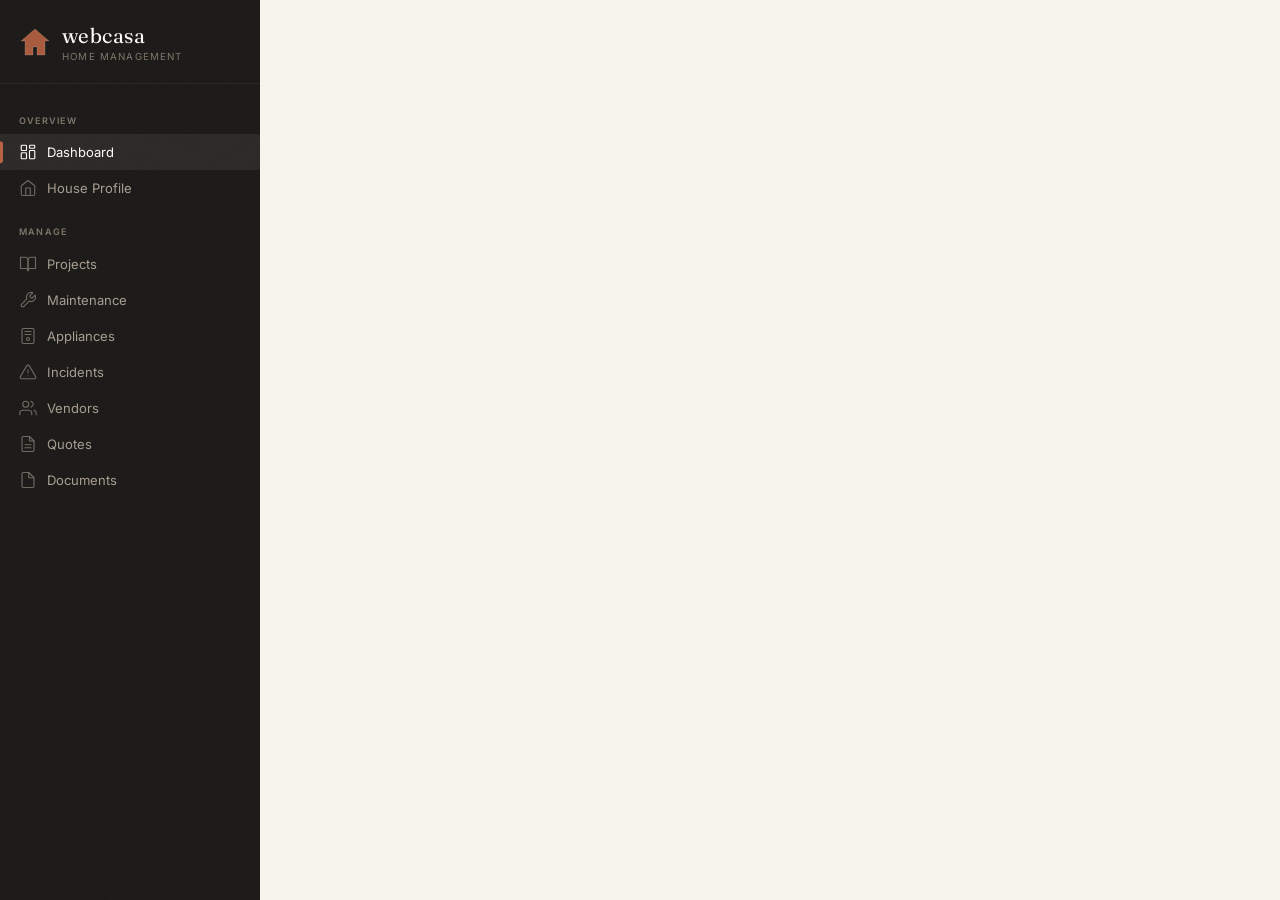
==== commit 33b2d4a3: "feat: transform micasa into webcasa — standalone web frontend Strip the TUI, Nix build system, CI wo" ====
--- a/web/index.html
+++ b/web/index.html
@@ -3,7 +3,7 @@
 <head>
 <meta charset="UTF-8">
 <meta name="viewport" content="width=device-width, initial-scale=1.0">
-<title>micasa — Home Management</title>
+<title>webcasa — Home Management</title>
 <link rel="preconnect" href="https://fonts.googleapis.com">
 <link rel="preconnect" href="https://fonts.gstatic.com" crossorigin>
 <link href="https://fonts.googleapis.com/css2?family=DM+Serif+Display:ital@0;1&family=Fraunces:ital,opsz,wght@0,9..144,300..900;1,9..144,300..900&family=Inter:wght@300..700&family=JetBrains+Mono:wght@400;500&display=swap" rel="stylesheet">
@@ -790,6 +790,114 @@
   letter-spacing: 0.04em;
 }
 
+/* ── Upload Drop Zone ──────────────────────── */
+.drop-zone {
+  border: 2px dashed var(--warm-300);
+  border-radius: 12px;
+  padding: 2.5rem 1.5rem;
+  text-align: center;
+  cursor: pointer;
+  transition: border-color 0.2s, background 0.2s;
+  background: var(--linen);
+}
+.drop-zone:hover {
+  border-color: var(--clay-light);
+  background: var(--warm-100);
+}
+.drop-zone.--active {
+  border-color: var(--clay);
+  background: var(--warm-100);
+  border-style: solid;
+}
+.drop-zone.--has-file {
+  border-color: var(--sage);
+  border-style: solid;
+  background: var(--sage-pale);
+}
+.drop-zone-icon {
+  display: flex;
+  justify-content: center;
+  margin-bottom: 0.75rem;
+  color: var(--warm-400);
+}
+.drop-zone.--active .drop-zone-icon,
+.drop-zone:hover .drop-zone-icon { color: var(--clay); }
+.drop-zone.--has-file .drop-zone-icon { color: var(--sage); }
+.drop-zone-text {
+  font-size: 0.95rem;
+  color: var(--warm-500);
+  line-height: 1.6;
+}
+.drop-zone-text strong {
+  color: var(--clay);
+  font-weight: 600;
+}
+.drop-zone.--has-file .drop-zone-text { color: var(--charcoal); }
+.drop-zone-hint {
+  font-size: 0.78rem;
+  color: var(--warm-400);
+  margin-top: 0.4rem;
+}
+.drop-zone-file {
+  display: flex;
+  align-items: center;
+  justify-content: center;
+  gap: 0.6rem;
+  margin-top: 0.5rem;
+}
+.drop-zone-file-name {
+  font-family: var(--font-mono);
+  font-size: 0.85rem;
+  color: var(--charcoal);
+  font-weight: 500;
+}
+.drop-zone-file-size {
+  font-size: 0.78rem;
+  color: var(--warm-500);
+}
+.drop-zone-clear {
+  background: none;
+  border: 1px solid var(--warm-300);
+  border-radius: 6px;
+  padding: 0.2rem 0.5rem;
+  font-size: 0.75rem;
+  color: var(--warm-500);
+  cursor: pointer;
+  transition: all 0.15s;
+}
+.drop-zone-clear:hover {
+  border-color: var(--danger);
+  color: var(--danger);
+}
+
+/* Full-page drop overlay for the Documents page */
+.page-drop-overlay {
+  position: absolute;
+  inset: 0;
+  background: rgba(184, 97, 63, 0.06);
+  border: 3px dashed var(--clay-light);
+  border-radius: 16px;
+  display: flex;
+  align-items: center;
+  justify-content: center;
+  z-index: 50;
+  pointer-events: none;
+  opacity: 0;
+  transition: opacity 0.2s;
+}
+.page-drop-overlay.--visible {
+  opacity: 1;
+}
+.page-drop-label {
+  font-family: var(--font-display);
+  font-size: 1.3rem;
+  color: var(--clay);
+  background: var(--cream);
+  padding: 0.75rem 1.5rem;
+  border-radius: 10px;
+  box-shadow: 0 2px 12px rgba(0,0,0,0.08);
+}
+
 .modal-footer {
   padding: 1rem 1.5rem;
   border-top: 1px solid var(--warm-100);
@@ -904,7 +1012,7 @@
     <div class="sidebar-brand">
       <svg viewBox="0 0 32 32" fill="none"><path d="M16 2L2 14h4v14h8v-8h4v8h8V14h4L16 2z" fill="#B8613F" opacity=".9"/><path d="M16 2L2 14h4v14h8v-8h4v8h8V14h4L16 2z" fill="none" stroke="#F7F3ED" stroke-width="0.5" opacity=".3"/></svg>
       <div>
-        <h1>micasa</h1>
+        <h1>webcasa</h1>
         <small>Home Management</small>
       </div>
     </div>
@@ -992,7 +1100,7 @@
 
 <script>
 /* ═══════════════════════════════════════════════════
-   micasa Web — API-backed App
+   webcasa — API-backed App
    ═══════════════════════════════════════════════════ */
 
 // ── API Client ─────────────────────────────────────
@@ -1995,14 +2103,78 @@
 
   searchInput.addEventListener('input', e => { searchTerm = e.target.value; renderTable(items); });
   renderTable(items);
-}
-
-function uploadDocument() {
+
+  // Page-level drag-and-drop — drop a file anywhere on the documents page
+  // to open the upload modal with the file pre-selected.
+  const dropOverlay = el('div', {class:'page-drop-overlay'}, el('div', {class:'page-drop-label'}, 'Drop file to upload'));
+  page.appendChild(dropOverlay);
+  page.style.position = 'relative';
+  let dragCounter = 0;
+  page.addEventListener('dragenter', e => { e.preventDefault(); dragCounter++; dropOverlay.classList.add('--visible'); });
+  page.addEventListener('dragleave', e => { e.preventDefault(); dragCounter--; if (dragCounter <= 0) { dragCounter = 0; dropOverlay.classList.remove('--visible'); } });
+  page.addEventListener('dragover', e => e.preventDefault());
+  page.addEventListener('drop', e => {
+    e.preventDefault();
+    dragCounter = 0;
+    dropOverlay.classList.remove('--visible');
+    if (e.dataTransfer.files[0]) uploadDocument(e.dataTransfer.files[0]);
+  });
+}
+
+function uploadDocument(preselectedFile) {
   const f = {};
-  const fileInput = el('input', {type:'file'});
+  const fileInput = el('input', {type:'file', style:'display:none'});
+  let selectedFile = preselectedFile || null;
+
+  // Drop zone
+  const dzIcon = el('div', {class:'drop-zone-icon', html:'<svg width="40" height="40" viewBox="0 0 24 24" fill="none" stroke="currentColor" stroke-width="1.5"><path d="M21 15v4a2 2 0 01-2 2H5a2 2 0 01-2-2v-4"/><polyline points="17 8 12 3 7 8"/><line x1="12" y1="3" x2="12" y2="15"/></svg>'});
+  const dzText = el('div', {class:'drop-zone-text'});
+  const dzHint = el('div', {class:'drop-zone-hint'});
+  const dzFileInfo = el('div', {class:'drop-zone-file', style:'display:none'});
+  const zone = el('div', {class:'drop-zone'}, dzIcon, dzText, dzHint, dzFileInfo, fileInput);
+
+  function updateZoneDisplay() {
+    if (selectedFile) {
+      zone.classList.add('--has-file');
+      dzText.innerHTML = '';
+      dzText.appendChild(document.createTextNode('File selected'));
+      dzHint.style.display = 'none';
+      dzFileInfo.style.display = '';
+      dzFileInfo.innerHTML = '';
+      dzFileInfo.appendChild(el('span', {class:'drop-zone-file-name'}, selectedFile.name));
+      dzFileInfo.appendChild(el('span', {class:'drop-zone-file-size'}, fmtSize(selectedFile.size)));
+      const clearBtn = el('button', {class:'drop-zone-clear', onClick: (e) => {
+        e.stopPropagation();
+        selectedFile = null;
+        fileInput.value = '';
+        updateZoneDisplay();
+      }}, 'Remove');
+      dzFileInfo.appendChild(clearBtn);
+    } else {
+      zone.classList.remove('--has-file');
+      dzText.innerHTML = '<strong>Click to browse</strong> or drag a file here';
+      dzHint.textContent = 'Invoices, manuals, photos, contracts...';
+      dzHint.style.display = '';
+      dzFileInfo.style.display = 'none';
+    }
+  }
+  updateZoneDisplay();
+
+  zone.addEventListener('click', () => { if (!selectedFile) fileInput.click(); });
+  fileInput.addEventListener('change', () => {
+    if (fileInput.files[0]) { selectedFile = fileInput.files[0]; updateZoneDisplay(); }
+  });
+  zone.addEventListener('dragover', e => { e.preventDefault(); zone.classList.add('--active'); });
+  zone.addEventListener('dragleave', e => { e.preventDefault(); zone.classList.remove('--active'); });
+  zone.addEventListener('drop', e => {
+    e.preventDefault();
+    zone.classList.remove('--active');
+    if (e.dataTransfer.files[0]) { selectedFile = e.dataTransfer.files[0]; updateZoneDisplay(); }
+  });
+
   const entityKinds = [['','None'], ...Object.entries(entityKindLabels).map(([k,v]) => [k, v])];
   const form = el('div', {class:'form-grid'},
-    formField('File', fileInput, true),
+    el('div', {class:'form-group --full'}, zone),
     formField('Title', f.title = textInput('', 'Auto-generated from filename if empty'), true),
     formField('Link to Entity Type', f.entityKind = selectInput(entityKinds, '')),
     formField('Entity ID', f.entityId = numberInput('', 'e.g. 5')),
@@ -2010,11 +2182,10 @@
   );
 
   openModal('Upload Document', form, async () => {
-    const file = fileInput.files[0];
-    if (!file) { toast('Select a file to upload'); return; }
+    if (!selectedFile) { toast('Select a file to upload'); return; }
 
     const fd = new FormData();
-    fd.append('file', file);
+    fd.append('file', selectedFile);
     if (f.title.value) fd.append('title', f.title.value);
     if (f.entityKind.value) fd.append('entityKind', f.entityKind.value);
     if (f.entityId.value) fd.append('entityId', f.entityId.value);
